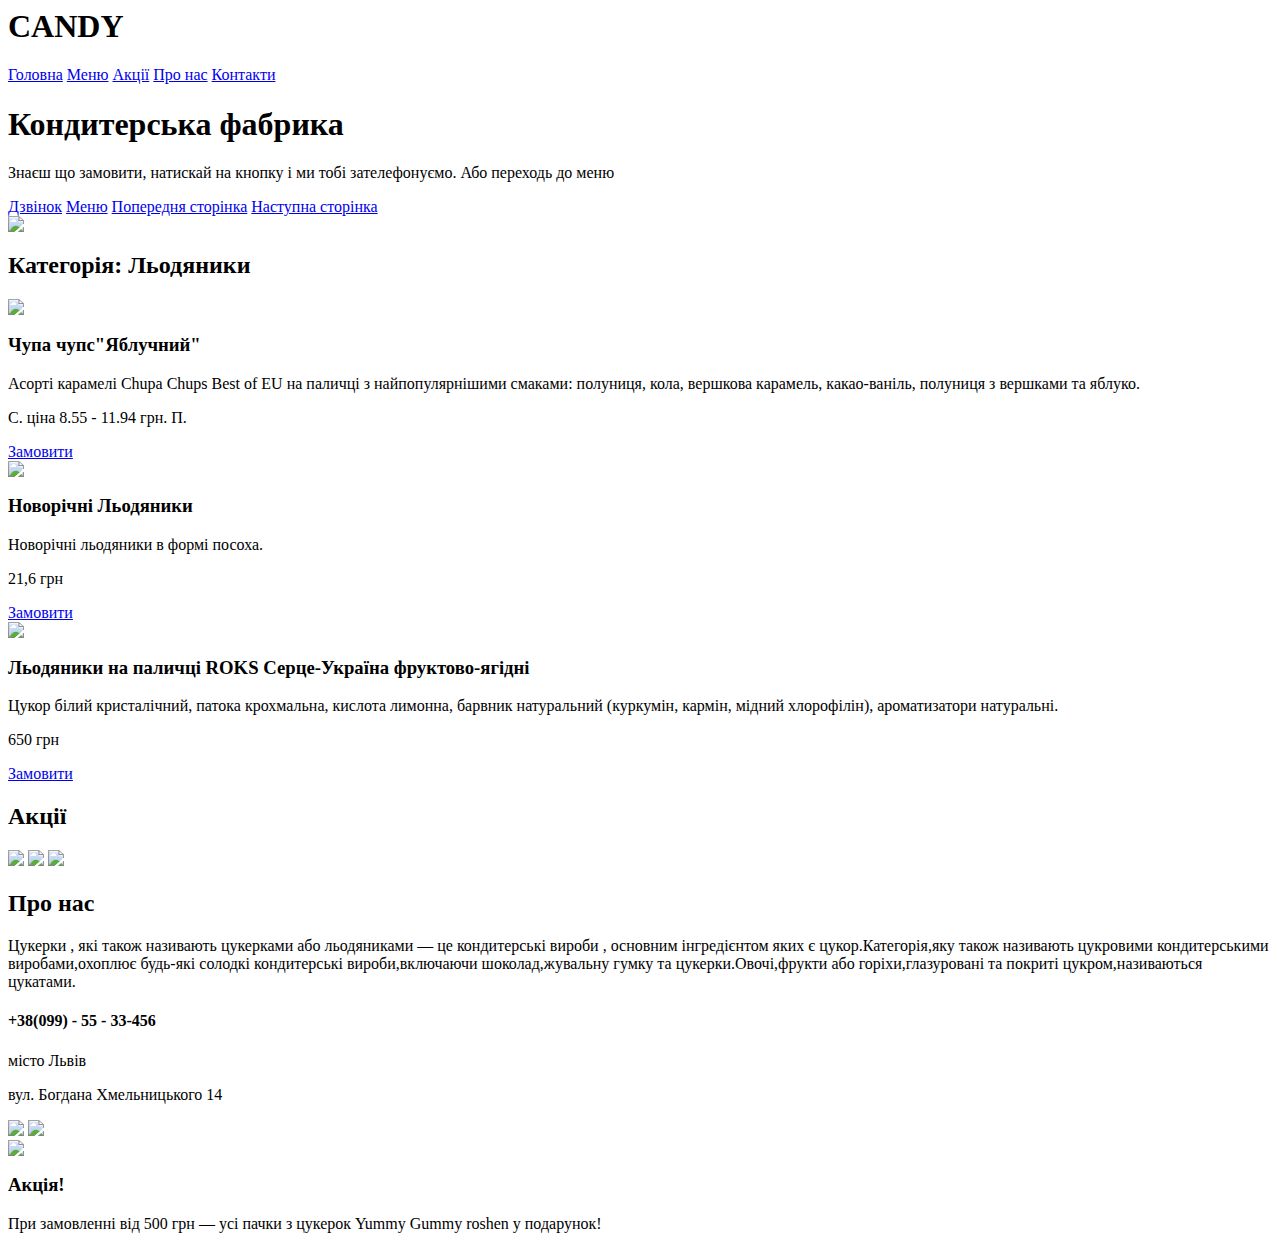
==== index2.html @ d445fec3 "Rename index.html2 to index2.html" ====
<html>
    <head>
        <title>CANDY</title>
        <link rel="stylesheet" href="style.css2">
    </head>
    <body>
        <header>
        <h1 class="logo"> CANDY</h1>
        <nav>
            <a class="nav-link" href="#main">Головна</a>
            <a class="nav-link" href="#menu">Меню</a>
            <a class="nav-link" href="#sale">Акції</a>
            <a class="nav-link" href="#about">Про нас</a>
            <a class="nav-link" href="#contacts">Контакти</a>
        </nav>
        </header>
        <main>
            <section class="info">
               <div class="info-div">
                   <h1 id="main">Кондитерська фабрика</h1>
                   <p>Знаєш що замовити, натискай на кнопку і ми тобі зателефонуємо. Або переходь до меню
                   </p>
                <article class="info-butt">
                    <a class="call-butt" href="#contacts">Дзвінок</a>
                    <a class="menu-butt" href="#menu">Меню</a>
                    <a class="previous-page" href="#index1.html">Попередня сторінка</a>
                    <a class="next-page" href="#index3.html">Наступна сторінка</a>
                </article>
               </div>
               <img class="info-img" src="https://png.pngtree.com/png-clipart/20200226/original/pngtree-cute-candy-and-lollipop-vector-illustration-in-cartoon-style-png-image_5315410.jpg">
            </section>


            <section class="menu">
                <h2 id="menu">Категорія: Льодяники</h2>
                <div class="menu-div">
                    <img class="menu-img" src="https://root.cdntbl.com/img/goods/232b9132-4bdc-11ee-bae1-000c293d1d23/0/img_0.jpg?v=AAAAAAqNaeI">
                    <article class="menu-info">
                        <h3>Чупа чупс"Яблучний"</h3>
                        <p class="menu-text">Асорті карамелі Chupa Chups Best of EU на паличці з найпопулярнішими смаками: полуниця, кола, вершкова карамель, какао-ваніль, полуниця з вершками та яблуко.</p>
                        <p class="sallary"> С. ціна 8.55 - 11.94 грн. П.</p>
                        <a class="order" href="#contacts">Замовити</a>
                    </article>
                </div>
                <div class="menu-div">
                    <img class="menu-img" src="https://12corp.com.ua/image/cache/data/tovari/suvenirka/siedobnie/ledency/novogodnie/ledenci_s_logo_01-750x750.jpg">
                     <article class="menu-info">
                        <h3>Новорічні Льодяники</h3>
                        <p class="menu-text">Новорічні льодяники в формі посоха.</p>
                        <p class="sallary">21,6 грн </p>
                        <a class="order" href="#contacts">Замовити</a>
                    </article>
                </div>
                <div class="menu-div">
                    <img class="menu-img" src="https://cdn.27.ua/sc--media--prod/default/eb/ea/4c/ebea4c45-bc4b-479b-a72c-12c884bd6164.jpg">
                     <article class="menu-info">
                        <h3>Льодяники на паличці ROKS Серце-Україна фруктово-ягідні</h3>
                        <p class="menu-text">Цукор білий кристалічний, патока крохмальна, кислота лимонна, барвник натуральний (куркумін, кармін, мідний хлорофілін), ароматизатори натуральні.</p>
                        <p class="sallary"> 650 грн</p>
                        <a class="order" href="#contacts">Замовити</a>
                    </article>
                </div>
            </section>
            <section class="sale">
                <h2 id="sale">Акції</h2>
                <div class="sale-div">
                    <img class="sale-img" src="https://encrypted-tbn0.gstatic.com/images?q=tbn:ANd9GcQwVWOoAOlvbRuzVkrR6WVEQ5Z3BG5SwoChGA&s">
                    <img class="sale-img" src="https://t4.ftcdn.net/jpg/02/08/70/39/360_F_208703906_nUdO5KmiiQrGEXAQihVazt92XiwAGD1t.jpg">
                    <img class="sale-img" src="https://kovka-dom.com.ua/images/blog/21/50_.png">
                </div>
            </section>
             <section class="about">
                <h2 id="about">Про нас</h2>
                <div class="about-div">
                    <p>Цукерки , які також називають цукерками або льодяниками — це кондитерські вироби , основним інгредієнтом яких є цукор.Категорія,яку також називають цукровими кондитерськими виробами,охоплює будь-які солодкі кондитерські вироби,включаючи шоколад,жувальну гумку та цукерки.Овочі,фрукти або горіхи,глазуровані та покриті цукром,називаються цукатами. 
</p>
                </div>
            </section>
        </main>
        <footer>
           <div class="footer-info">
               <h4 id="contacts">+38(099) - 55 - 33-456</h4>
               <p>місто Львів</p>
               <p>вул. Богдана Хмельницького 14</p>
               <img class="footer-img" src="https://encrypted-tbn0.gstatic.com/images?q=tbn:ANd9GcSuH7c5cLpGehi0b4iQk90fXUzC9p7Ebla13w&s">
               <img class="footer-img" src="https://encrypted-tbn0.gstatic.com/images?q=tbn:ANd9GcTQxOMUNq_G-2Tqqcm2l1UYB3WCjRHx6KI2xg&s">
           </div>
            <img class="logo-img" src="https://alishop.in.ua/image/cache/catalog/image/cache/catalog/easyphoto/1179/candy-king-on-salt-lemon-drops-1-1000x1000.webp">
            <aside class="promo">
        <h3>Акція!</h3>
        <p>При замовленні від 500 грн — усі пачки з цукерок Yummy Gummy roshen у подарунок!</p>
    </aside>
        </footer>
    </body>
</html>
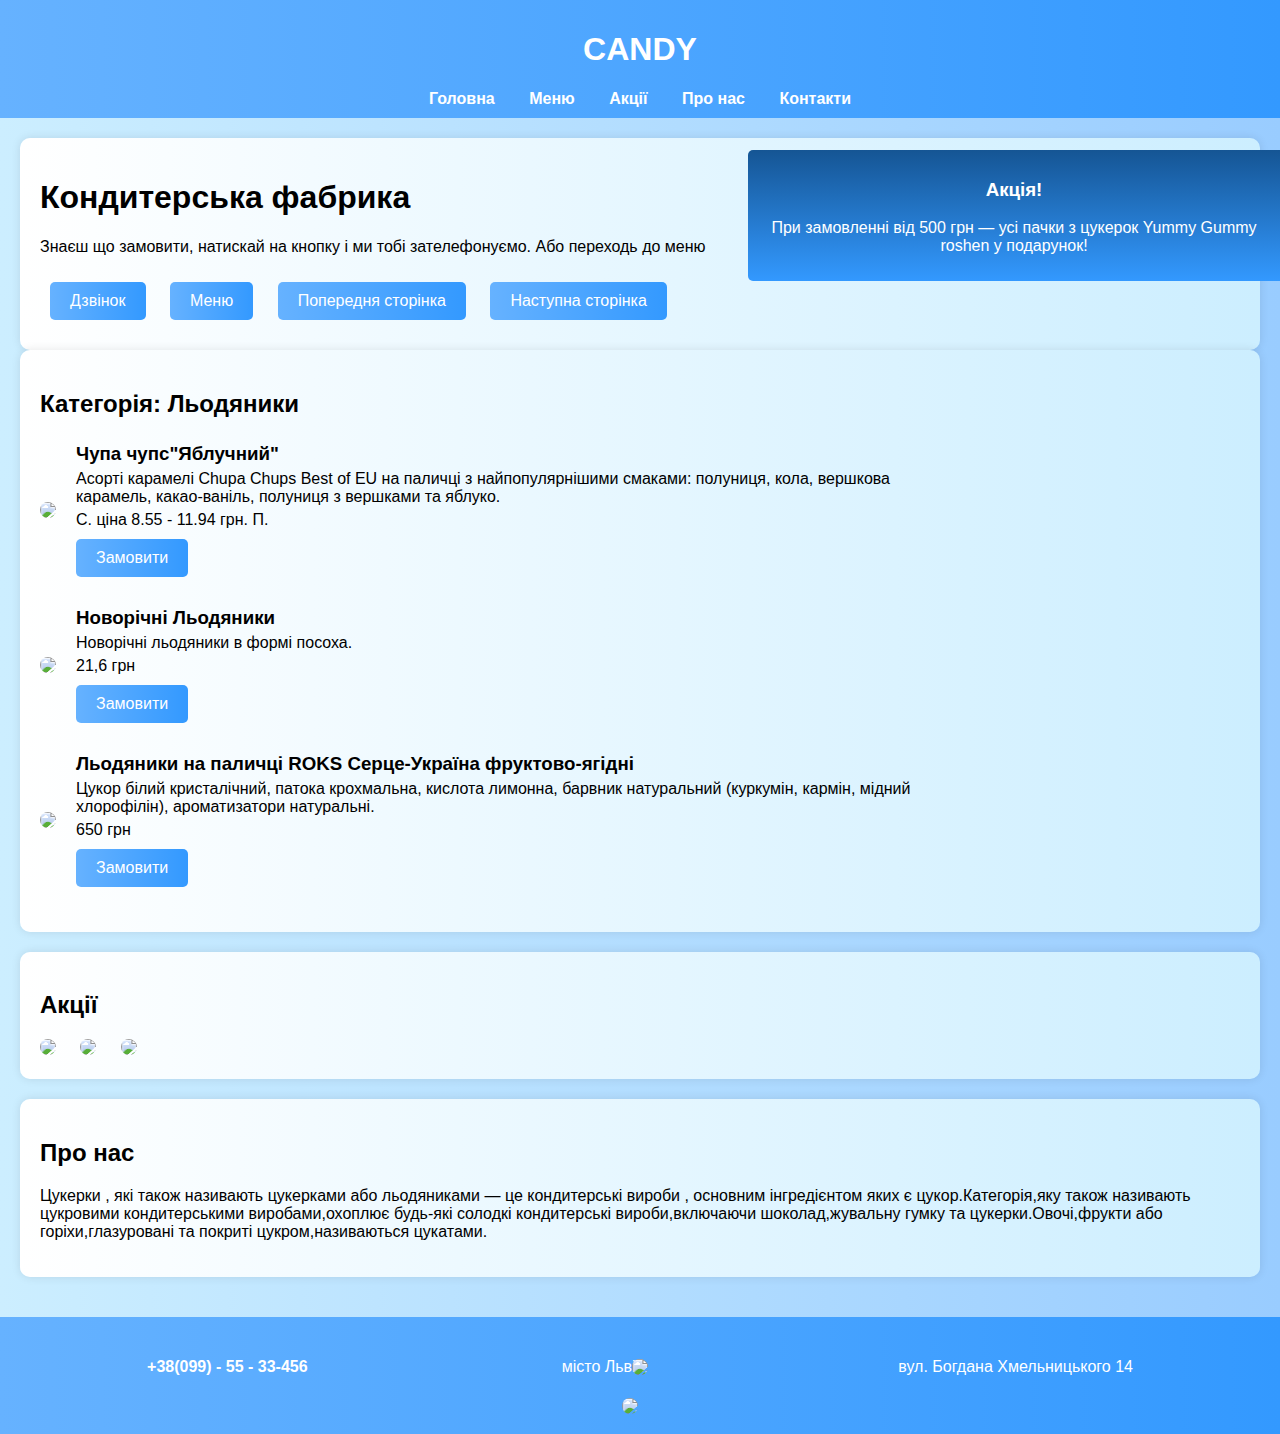
==== commit 4c3cc2d4: "Update index2.html" ====
--- a/index2.html
+++ b/index2.html
@@ -1,7 +1,7 @@
 <html>
     <head>
         <title>CANDY</title>
-        <link rel="stylesheet" href="style.css2">
+        <link rel="stylesheet" href="style2.css">
     </head>
     <body>
         <header>
@@ -23,8 +23,8 @@
                 <article class="info-butt">
                     <a class="call-butt" href="#contacts">Дзвінок</a>
                     <a class="menu-butt" href="#menu">Меню</a>
-                    <a class="previous-page" href="#index1.html">Попередня сторінка</a>
-                    <a class="next-page" href="#index3.html">Наступна сторінка</a>
+                    <a class="previous-page" href="index.html">Попередня сторінка</a>
+                    <a class="next-page" href="index3.html">Наступна сторінка</a>
                 </article>
                </div>
                <img class="info-img" src="https://png.pngtree.com/png-clipart/20200226/original/pngtree-cute-candy-and-lollipop-vector-illustration-in-cartoon-style-png-image_5315410.jpg">
--- a/style2.css
+++ b/style2.css
@@ -0,0 +1,152 @@
+body {
+    font-family: Arial, sans-serif;
+    margin: 0;
+    padding: 0;
+    background: linear-gradient(to right, #cceeff, #99ccff);
+}
+
+header {
+    background: linear-gradient(to right, #66b2ff, #3399ff);
+    color: #fff;
+    padding: 10px 0;
+    text-align: center;
+    position: relative;
+}
+
+nav a {
+    margin: 0 15px;
+    text-decoration: none;
+    color: #fff;
+    font-weight: bold;
+    position: relative;
+}
+
+nav a:hover {
+    text-decoration: underline;
+}
+
+main {
+    padding: 20px;
+    position: relative;
+}
+
+.info {
+    display: flex;
+    justify-content: space-between;
+    align-items: center;
+    padding: 20px;
+    background: linear-gradient(to right, #fff, #cceeff);
+    border-radius: 10px;
+    box-shadow: 0 0 10px rgba(0,0,0,0.1);
+    position: relative;
+}
+
+.info-div {
+    max-width: 60%;
+    position: relative;
+}
+
+
+.info-img {
+    max-width: 35%;
+    border-radius: 10px;
+    position: absolute;
+    right: 20px;
+    top: 20px;
+}
+
+.info-butt a {
+    display: inline-block;
+    padding: 10px 20px;
+    margin: 10px;
+    background: linear-gradient(to right, #66b2ff, #3399ff);
+    color: #fff;
+    text-decoration: none;
+    border-radius: 5px;
+    transition: background 0.3s;
+    position: relative;
+}
+
+.info-butt a:hover {
+    background: linear-gradient(to right, #3399ff, #0066cc);
+}
+
+.menu, .sale, .about {
+    background: linear-gradient(to right, #fff, #cceeff);
+    padding: 20px;
+    border-radius: 10px;
+    box-shadow: 0 0 10px rgba(0,0,0,0.1);
+    margin-bottom: 20px;
+    position: relative;
+}
+
+.menu-div {
+    display: flex;
+    align-items: center;
+    margin-bottom: 20px;
+    position: relative;
+}
+
+.menu-img, .sale-img, .footer-img, .logo-img {
+    max-width: 30%;
+    border-radius: 10px;
+    margin-right: 20px;
+    position: relative;
+}
+
+.menu-info {
+    max-width: 70%;
+    position: relative;
+}
+
+.menu-info h3, .menu-info p, .sallary, .order {
+    margin: 5px 0;
+    position: relative;
+}
+
+.order {
+    display: inline-block;
+    padding: 10px 20px;
+    background: linear-gradient(to right, #66b2ff, #3399ff);
+    color: #fff;
+    text-decoration: none;
+    border-radius: 5px;
+    transition: background 0.3s;
+    position: relative;
+}
+
+.order:hover {
+    background: linear-gradient(to right, #3399ff, #0066cc);
+}
+
+footer {
+    background: linear-gradient(to right, #66b2ff, #3399ff);
+    color: #fff;
+    padding: 20px;
+    text-align: center;
+    position: relative;
+}
+
+.footer-info {
+    display: flex;
+    justify-content: space-around;
+    align-items: center;
+    position: relative;
+}
+
+.footer-img {
+    max-width: 30px;
+    border-radius: 50%;
+    margin: 0 10px;
+    position: absolute;
+}
+
+.promo {
+    position: fixed;
+    top: 150px;
+    right: 0;
+    background: linear-gradient( #155594, #3399ff);
+    padding: 10px;
+    border-radius: 5px 0 0 5px;
+    width: 40%;
+}
